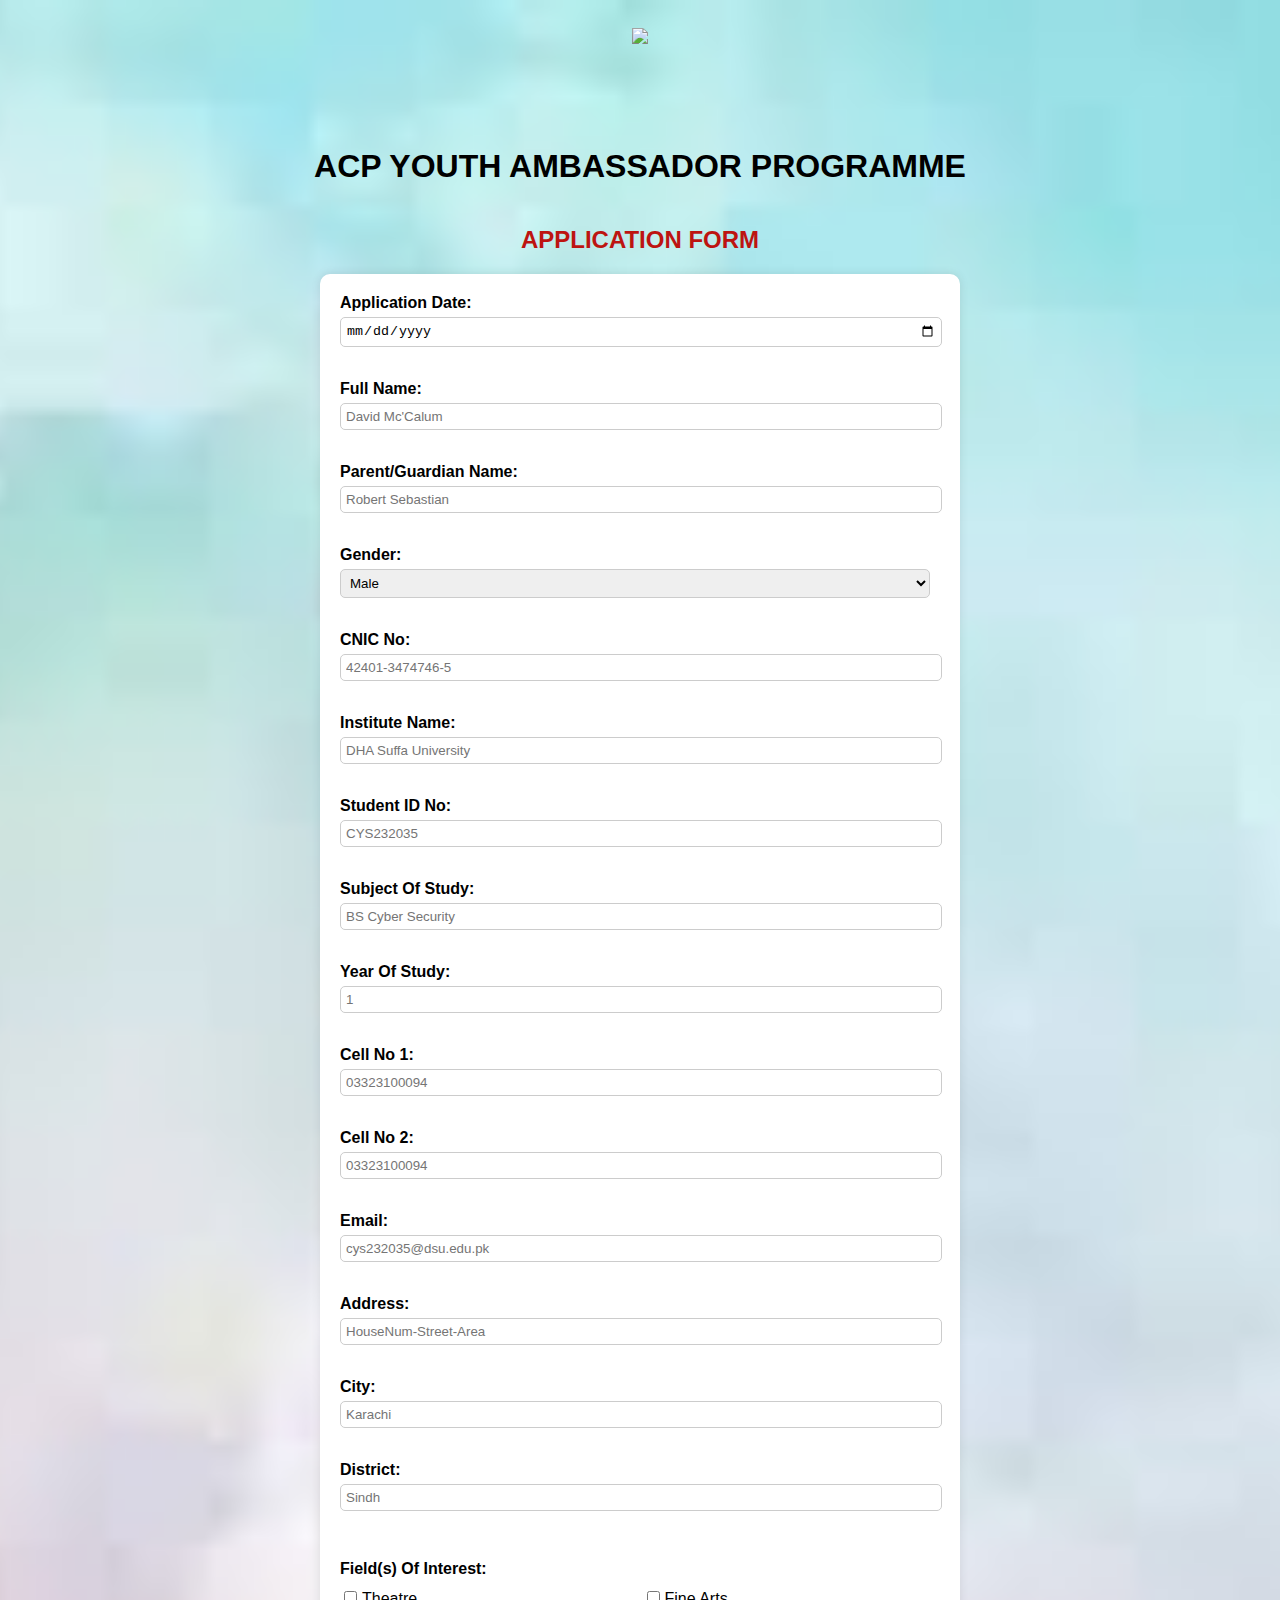
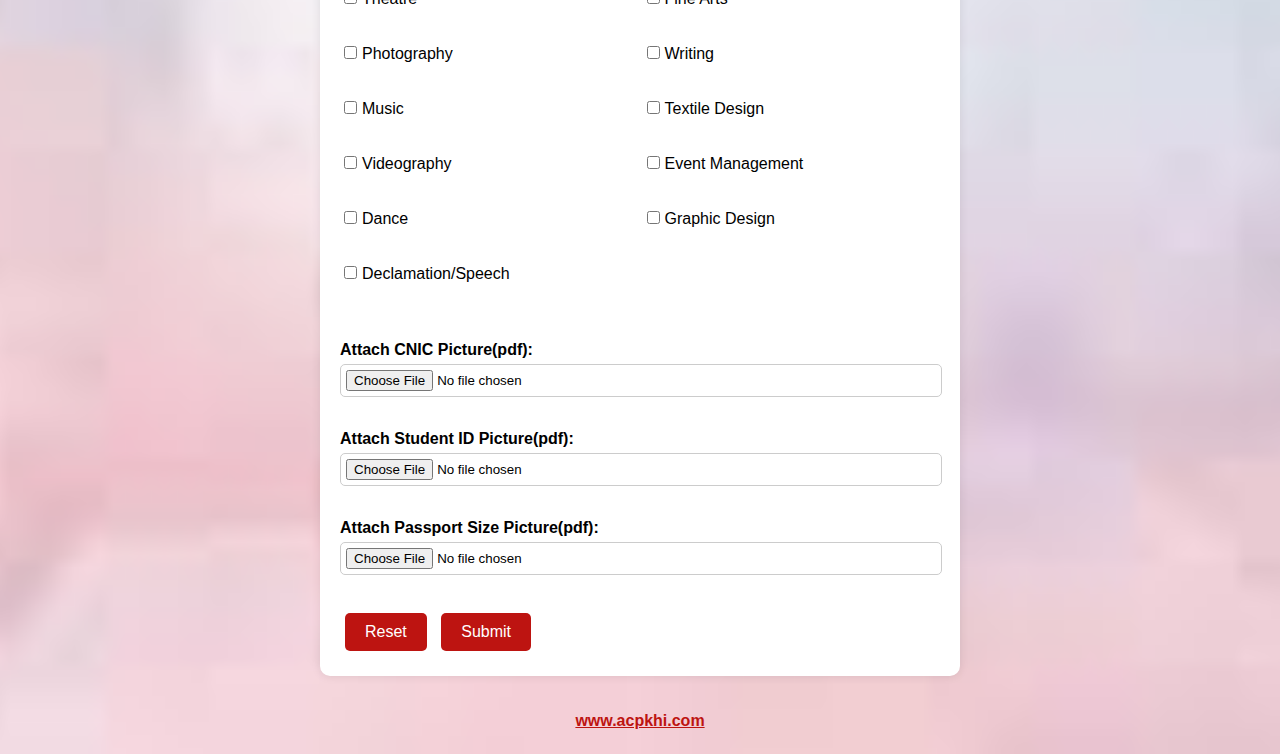
==== AICT semester project/applicationform.html @ 5ce665c5 "Add files via upload" ====
<!DOCTYPE html>
<html lang="en">
<head>
<meta charset="UTF-8">
<meta name="viewport" content="width=device-width, initial-scale=1.0">
<title>ACP Applicaton Form</title>
<style>

body 
{
background-image: url('formbackground.jpg');
background-size: cover;
background-position: center;
background-repeat: no-repeat;
font-family: Arial, sans-serif;
display: flex;
flex-direction: column;
align-items: center;
}

img
{
display: block;
margin: 20px auto;
}

h1,h2 
{
text-align: center;
}

h1 
{
margin-top: 0;
}

h2
{
color: #BD1411;   
}

form 
{
background: white;
padding: 20px;
border-radius: 10px;
box-shadow: 0 0 10px rgba(0,0,0,0.1);
width: 80%;
max-width: 600px;
}

form div 
{
margin-bottom: 15px;
}

form label 
{
display: block;
font-weight: bold;
margin-bottom: 5px;
}

form input, form select 
{
width: calc(100% - 10px);
padding: 5px;
border-radius: 5px;
border: 1px solid #ccc;
}

form input[type="checkbox"] 
{
width: auto;
margin-right: 5px;
}

form p 
{
margin-bottom: 5px;
font-weight: bold;
}

form div.checkbox-group 
{
display: flex;
flex-wrap: wrap;
gap: 5px;
}

form div.checkbox-group div
{
flex: 1 1 45%;
padding: 5px 0;
border-radius: 5px;
background: #fff;
}

form div.checkbox-group label 
{
display: inline-block;
font-weight: normal;
}

a 
{
display: block;
text-align: center;
margin-top: 20px;
font-weight: bold;
color: #BD1411;
}

button 
{
background-color: #BD1411;
color: white;
border: none;
padding: 10px 20px;
border-radius: 5px;
cursor: pointer;
font-size: 16px;
margin: 5px;
}

button:hover 
{
background-color: #A10E0D;
}

</style>

<script>
function submitForm() 
{
alert("Thank you for your submission! Please wait for confirmation from us through call or email. Meanwhile, browse our website. Click on OK it will redirect you to our website.");
window.open("https://www.acpkhi.com/");
}
</script>

</head>
<body>

<div>
<img src="c:\Users\alikh\OneDrive\Desktop\AICT semester project\logo.png" swidth="100px" height="100px">
</div>
<h1>ACP YOUTH AMBASSADOR PROGRAMME</h1>
<h2>APPLICATION FORM</h2>

<form id="applicationform">

<div>  
<label for="appdate">Application Date: </label>
<input type="date" id="appdate" name="appdate" required>    
</div>
<br>

<div>
<label for="fname">Full Name: </label>
<input type="text" id="fname" name="fname" placeholder="David Mc'Calum" required>    
</div>
<br>

<div>
<label for="pname">Parent/Guardian Name: </label>
<input type="text" id="pname" name="pname" placeholder="Robert Sebastian" required>    
</div>
<br>
 
<div>
<label for="sex">Gender: </label>
<select id="sex" name="sex">
<option disabled>Choose from below</option>    
<option>Male</option>
<option>Female</option>
</select>    
</div>
<br>

<div>
<label for="cnic">CNIC No: </label>
<input type="tel" id="cnic" name="cnic" pattern="[0-9]{5}-[0-9]{7}-[0-9]{1}" placeholder="42401-3474746-5" required>    
</div>
<br>

<div>
<label for="iname">Institute Name: </label>
<input type="text" id="iname" name="iname" placeholder="DHA Suffa University" required>    
</div>
<br>

<div>
<label for="sid">Student ID No: </label>
<input type="text" id="sid" name="sid" placeholder="CYS232035" required>    
</div>
<br>

<div>
<label for="Subject">Subject Of Study: </label>
<input type="text" id="subject" name="subject" placeholder="BS Cyber Security" required>    
</div>
<br>

<div>
<label for="year">Year Of Study: </label>
<input type="number" id="year" name="year" placeholder="1" required>    
</div>
<br>

<div>
<label for="cell1">Cell No 1: </label>
<input type="tel" id="cell1" name="cell1" placeholder="03323100094" required>    
</div>
<br>

<div>
<label for="cell2">Cell No 2: </label>
<input type="tel" id="cell2" name="cell2" placeholder="03323100094" >    
</div>
<br>
        
<div>
<label for="email">Email: </label>
<input type="email" id="email" name="email" placeholder="cys232035@dsu.edu.pk" required>    
</div>
<br>
            
<div>
<label for="add">Address: </label>
<input type="text" id="add"  name="add" placeholder="HouseNum-Street-Area" required>    
</div>
<br>

<div>
<label for="city">City: </label>
<input type="text" id="city" name="city" placeholder="Karachi" required>    
</div>
<br>

<div>
<label for="dis">District: </label>
<input type="text" id="dis" name="dis" placeholder="Sindh" required>    
</div>
<br>

<div>
<p>Field(s) Of Interest: </p> 
<div class="checkbox-group">
<div><input type="checkbox" id="box1" name="box1" value="Theatre"><label for="box1">Theatre</label></div>
<div><input type="checkbox" id="box2" name="box2" value="Fine Arts"><label for="box2">Fine Arts</label></div>
<div><input type="checkbox" id="box3" name="box3" value="Photography"><label for="box3">Photography</label></div>
<div><input type="checkbox" id="box4" name="box4" value="Writing"><label for="box4">Writing</label></div>
<div><input type="checkbox" id="box5" name="box5" value="Music"><label for="box5">Music</label></div>
<div><input type="checkbox" id="box6" name="box6" value="Textile Design"><label for="box6">Textile Design</label></div>
<div><input type="checkbox" id="box7" name="box7" value="Videography"><label for="box7">Videography</label></div>
<div><input type="checkbox" id="box8" name="box8" value="Event Management"><label for="box8">Event Management</label></div>
<div><input type="checkbox" id="box9" name="box9" value="Dance"><label for="box9">Dance</label></div>
<div><input type="checkbox" id="box10" name="box10" value="Graphic Design"><label for="box10">Graphic Design</label></div>
<div><input type="checkbox" id="box11" name="box11" value="Declamation/Speech"><label for="box11">Declamation/Speech</label></div>
</div>
</div>
<br>

<div>
<label for="cnicfile">Attach CNIC Picture(pdf): </label>
<input type="file" id="cnicfile" name="cnicfile" required>    
</div>
<br>

<div>
<label for="idfile">Attach Student ID Picture(pdf): </label>
<input type="file" id="idfile" name="idfile" required>    
</div>
<br>

<div>
<label for="pfile">Attach Passport Size Picture(pdf): </label>
<input type="file" id="pfile" name="pfile" required>    
</div>
<br>

<button type="reset">Reset</button>
<button type="submit" onclick="submitForm()">Submit</button>
</form>

<p><a href="https://www.acpkhi.com/" target="_blank">www.acpkhi.com</a></p>

</body>
</html>
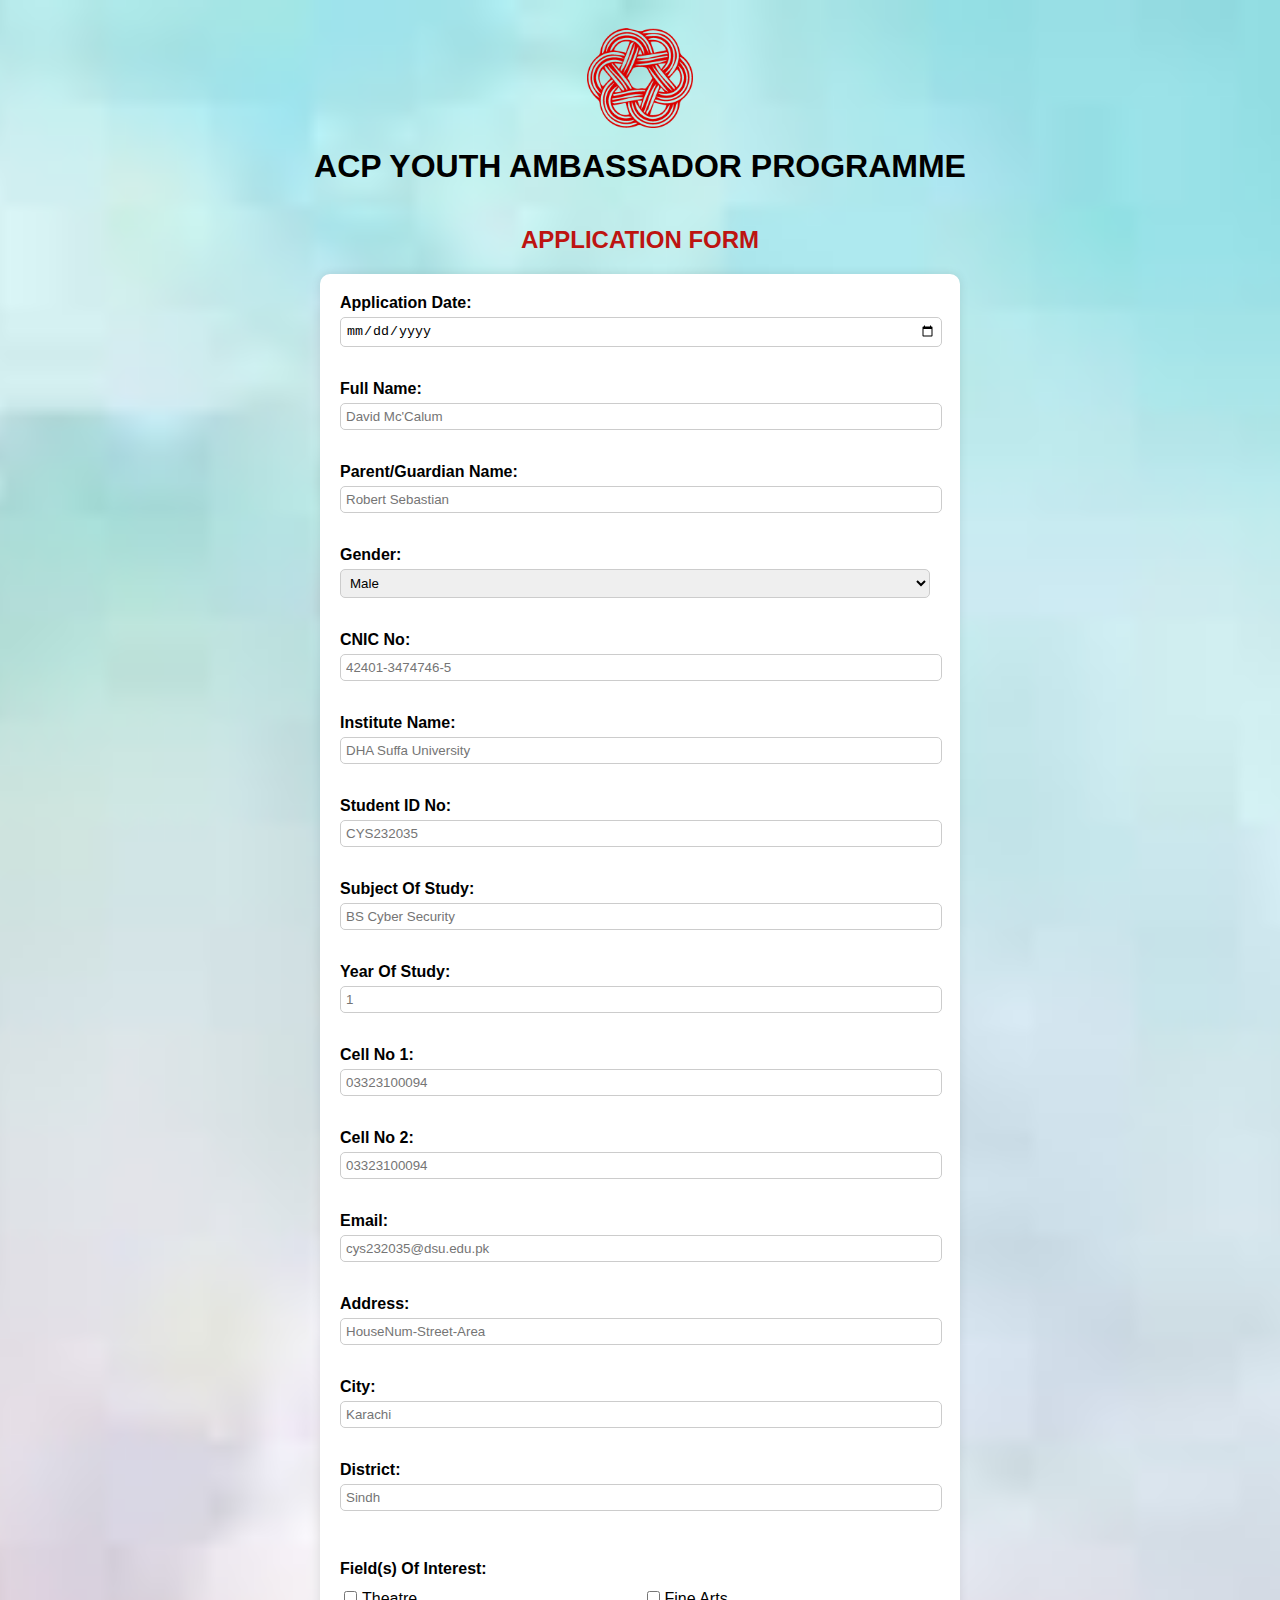
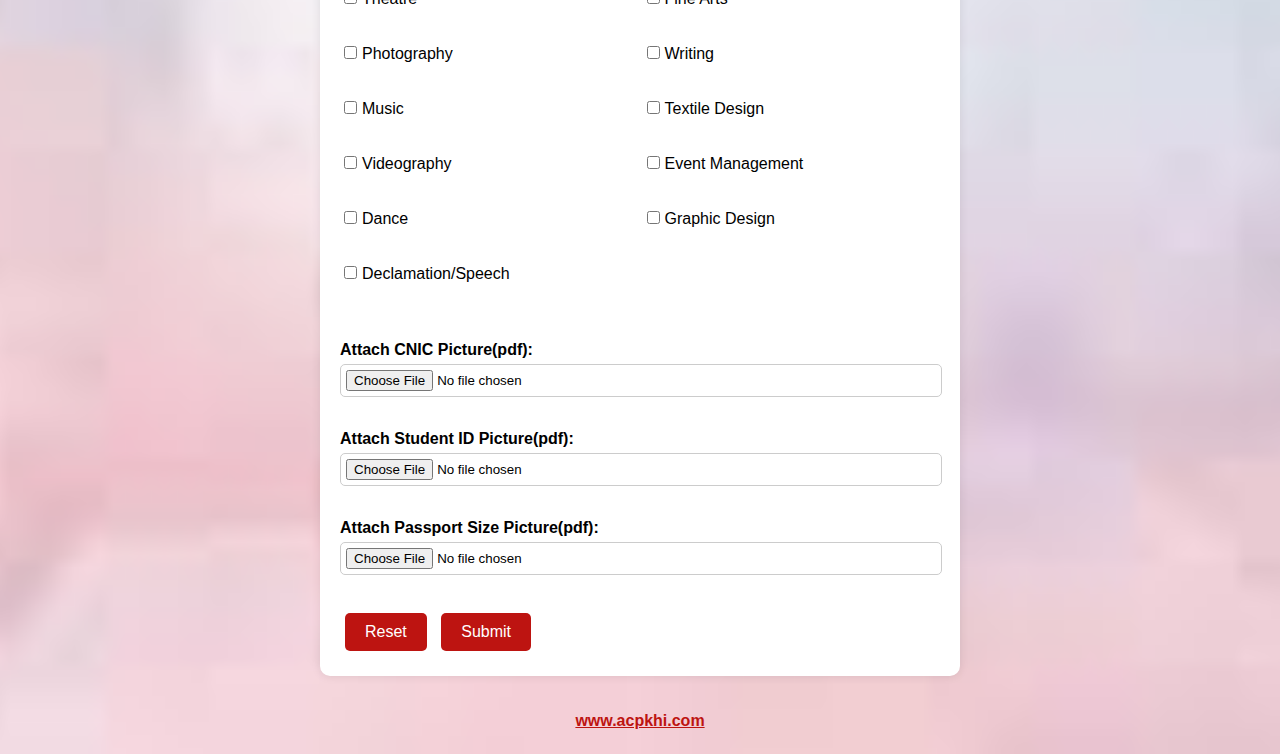
==== commit 9ca2ad6e: "Add files via upload" ====
--- a/AICT semester project/applicationform.html
+++ b/AICT semester project/applicationform.html
@@ -142,7 +142,7 @@
 <body>
 
 <div>
-<img src="c:\Users\alikh\OneDrive\Desktop\AICT semester project\logo.png" swidth="100px" height="100px">
+<img src="logo.png" swidth="100px" height="100px">
 </div>
 <h1>ACP YOUTH AMBASSADOR PROGRAMME</h1>
 <h2>APPLICATION FORM</h2>
